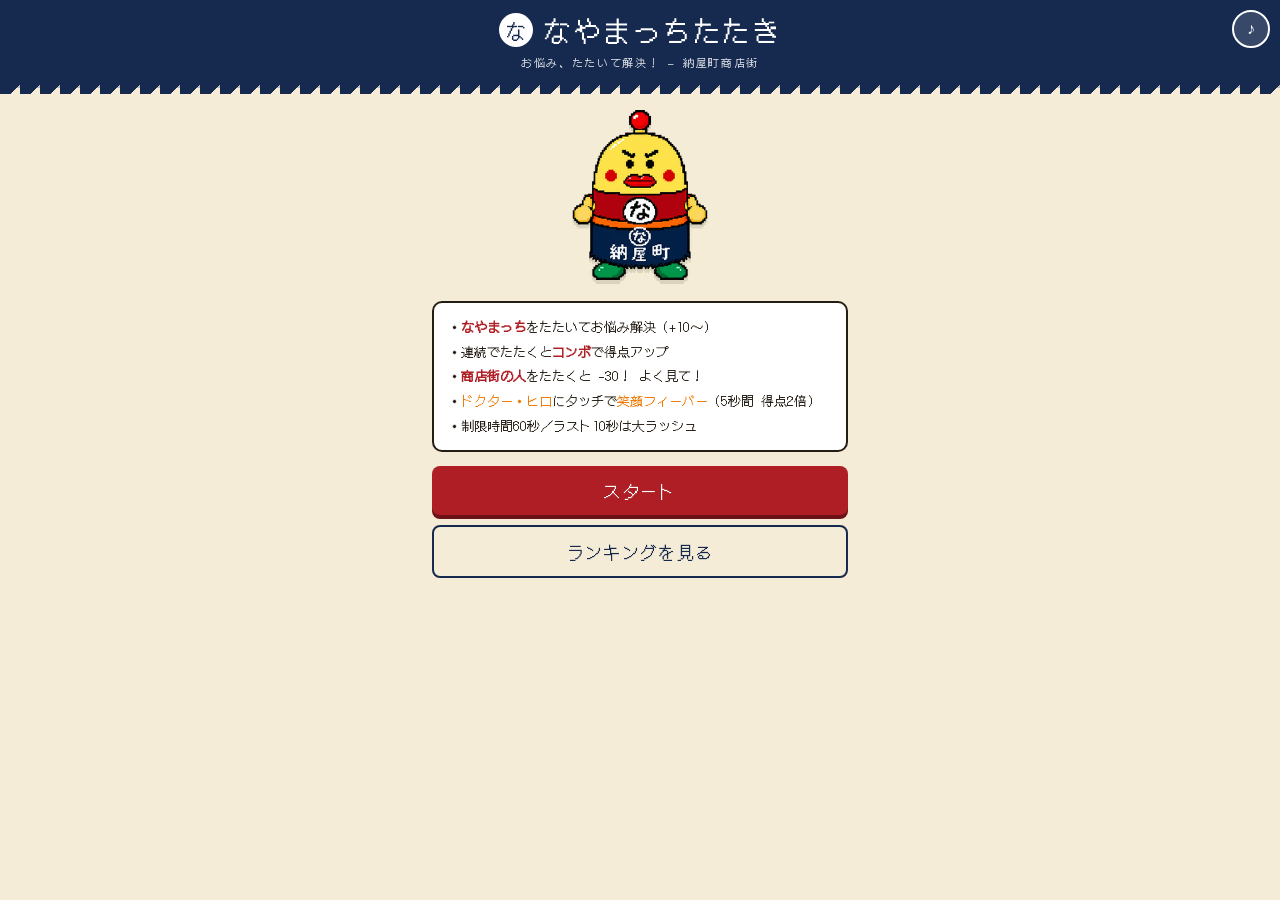
==== index.html @ 0fa6f00a "なやまっちたたき 初回公開版" ====
<!DOCTYPE html>
<html lang="ja">
<head>
<meta charset="UTF-8">
<meta name="color-scheme" content="light">
<meta name="viewport" content="width=device-width, initial-scale=1.0, user-scalable=no">
<title>なやまっちたたき｜納屋町商店街</title>
<meta name="description" content="納屋町商店街のなやまっちを叩いてお悩み解決！週間・月間ランキングつきのモグラ叩きゲーム。">
<meta property="og:title" content="なやまっちたたき｜納屋町商店街">
<meta property="og:description" content="お悩み、たたいて解決！">
<meta property="og:image" content="ogp.png">
<meta property="og:type" content="website">
<meta name="apple-mobile-web-app-capable" content="yes">
<meta name="apple-mobile-web-app-status-bar-style" content="black-translucent">
<link rel="icon" href="icons/icon-192.png">
<link rel="apple-touch-icon" href="icons/apple-touch-icon.png">
<link rel="manifest" href="manifest.webmanifest">
<link rel="preconnect" href="https://fonts.googleapis.com">
<link href="https://fonts.googleapis.com/css2?family=DotGothic16&display=swap" rel="stylesheet">
<link rel="stylesheet" href="style.css">
</head>
<body>
<div id="bg-underlay" aria-hidden="true"></div>
<button id="mute-btn" title="音を切り替え">♪</button>
<header>
  <div class="noren">
    <div class="na-mark">な</div>
    <h1>なやまっちたたき</h1>
  </div>
  <div class="tagline">お悩み、たたいて解決！ — 納屋町商店街</div>
</header>

<main>
  <!-- タイトル -->
  <section id="scr-title" class="screen active">
    <div class="title-hero" id="title-naya"></div>
    <div class="rules">
      ・<b>なやまっち</b>をたたいてお悩み解決（+10〜）<br>
      ・連続でたたくと<b>コンボ</b>で得点アップ<br>
      ・<b>商店街の人</b>をたたくと −30！ よく見て！<br>
      ・<span class="fever-word">ドクター・ヒロ</span>にタッチで<span class="fever-word">笑顔フィーバー</span>（5秒間 得点2倍）<br>
      ・制限時間60秒／ラスト10秒は大ラッシュ
    </div>
    <div class="stack">
      <button class="btn" id="btn-start">スタート</button>
      <button class="btn ghost" id="btn-ranking">ランキングを見る</button>
    </div>
  </section>

  <!-- ゲーム -->
  <section id="scr-game" class="screen">
    <div class="hud">
      <div class="box" id="hud-score"><div class="label">スコア</div><div class="val">0</div></div>
      <div class="box" id="hud-combo"><div class="label">コンボ</div><div class="val">0</div></div>
      <div class="box" id="hud-time"><div class="label">のこり</div><div class="val">60</div></div>
    </div>
    <div id="fever-bar"><div id="fever-fill"></div></div>
    <div id="board"></div>
  </section>

  <!-- 結果 -->
  <section id="scr-result" class="screen">
    <div class="result-card" id="result-card">
      <div class="label" style="font-size:12px;color:#6a5c48">けっか</div>
      <div class="big" id="result-score">0</div>
      <div class="meta" id="result-meta"></div>
      <div class="register-row" id="register-row">
        <input id="name-input" maxlength="10" placeholder="なまえ（10文字まで）">
        <button class="btn" id="btn-register">登録</button>
      </div>
      <div class="registered-note" id="registered-note" style="display:none">ランキングに登録しました！</div>
    </div>

    <div class="board-panel">
      <div class="board-tabs">
        <button id="tab-weekly" class="on">週間 TOP10</button>
        <button id="tab-monthly">月間 TOP3</button>
      </div>
      <ol class="board-list" id="board-list"></ol>
      <div class="board-caption" id="board-caption"></div>
    </div>

    <div class="stack">
      <button class="btn" id="btn-retry">もう一回</button>
      <button class="btn sub" id="btn-title">タイトルへ</button>
    </div>
    <div class="footnote" id="backend-note"></div>
  </section>
</main>

<div id="countdown"></div>

<script src="game.js"></script>
</body>
</html>
---- style.css ----
:root{
    --yellow:#f7dd4a; --crimson:#ae1e24; --orange:#ee7800;
    --navy:#16294f; --green:#0f8a4c; --beige:#d1b077;
    --paper:#f4ecd6; --ink:#241d14; --soil:#6b4a2a; --soil-dark:#4a3119;
  }
  *{margin:0;padding:0;box-sizing:border-box;-webkit-tap-highlight-color:transparent}
  html,body{height:100%}
  html{background:var(--paper) !important}
  body{
    font-family:'DotGothic16',sans-serif; background:var(--paper) !important; color:var(--ink);
    display:flex; flex-direction:column; align-items:center;
    touch-action:manipulation; user-select:none; -webkit-user-select:none;
    background-image:radial-gradient(rgba(107,74,42,.06) 1px, transparent 1px);
    background-size:14px 14px;
    overflow-x:hidden;
  }
  #bg-underlay{
    position:fixed; inset:0; z-index:-1; pointer-events:none;
    background:var(--paper);
    background-image:radial-gradient(rgba(107,74,42,.06) 1px, transparent 1px);
    background-size:14px 14px;
  }
  /* ---- 暖簾ヘッダー ---- */
  header{
    width:100%; background:var(--navy); color:#fff;
    padding:10px 12px 14px; text-align:center; position:relative;
    box-shadow:0 4px 0 rgba(22,41,79,.25);
  }
  header::after{
    content:""; position:absolute; left:0; right:0; bottom:-10px; height:10px;
    background:linear-gradient(-45deg, transparent 7px, var(--navy) 0) 0 0/20px 100% repeat-x;
  }
  .noren{display:flex; align-items:center; justify-content:center; gap:10px}
  .na-mark{
    width:34px; height:34px; border-radius:50%; background:#fff; color:var(--navy);
    display:flex; align-items:center; justify-content:center; font-size:20px; flex:none;
  }
  h1{font-size:clamp(20px,6vw,28px); letter-spacing:.06em; font-weight:400}
  .tagline{font-size:11px; opacity:.85; margin-top:4px; letter-spacing:.15em}

  main{width:min(440px,100%); padding:16px 12px 32px; flex:1}
  .screen{display:none}
  .screen.active{display:block}

  /* ---- 共通ボタン ---- */
  .btn{
    font-family:inherit; font-size:17px; padding:12px 20px; width:100%;
    background:var(--crimson); color:#fff; border:none; border-radius:8px;
    box-shadow:0 4px 0 #6d1216; cursor:pointer; letter-spacing:.08em;
  }
  .btn:active{transform:translateY(3px); box-shadow:0 1px 0 #6d1216}
  .btn:disabled{pointer-events:none; opacity:.45}
  .btn.sub{background:var(--navy); box-shadow:0 4px 0 #0a1530}
  .btn.sub:active{box-shadow:0 1px 0 #0a1530}
  .btn.ghost{background:transparent; color:var(--navy); box-shadow:none; border:2px solid var(--navy)}

  /* ---- タイトル ---- */
  .title-hero{text-align:center; margin:10px 0 16px}
  .title-hero img{height:170px; width:auto; filter:drop-shadow(0 4px 0 rgba(36,29,20,.12));
    animation:kSway 1.6s ease-in-out infinite; transform-origin:50% 96%}
  .rules{
    background:#fff; border:2px solid var(--ink); border-radius:10px;
    padding:12px 14px; font-size:13px; line-height:1.9; margin-bottom:14px;
  }
  .rules b{color:var(--crimson)}
  .rules .fever-word{color:var(--orange)}
  .stack{display:flex; flex-direction:column; gap:10px}

  /* ---- ゲーム ---- */
  .hud{
    display:flex; justify-content:space-between; align-items:flex-end;
    margin-bottom:10px; gap:8px;
  }
  .hud .box{background:#fff; border:2px solid var(--ink); border-radius:8px; padding:5px 10px; text-align:center; flex:1}
  .hud .label{font-size:10px; letter-spacing:.1em; color:#6a5c48}
  .hud .val{font-size:22px; line-height:1.1}
  #hud-time.hurry .val{color:var(--crimson)}
  #hud-combo .val{color:var(--orange)}

  #fever-bar{height:8px; border-radius:4px; background:#e2d6b8; margin-bottom:10px; overflow:hidden; visibility:hidden}
  #fever-bar.on{visibility:visible}
  #fever-fill{height:100%; width:100%; background:linear-gradient(90deg,var(--orange),var(--yellow)); transition:width .1s linear}

  #board{
    display:grid; grid-template-columns:repeat(3,1fr); gap:8px;
    background:linear-gradient(#7fae57,#5c8f3f 26%, var(--soil) 26%);
    border:3px solid var(--ink); border-radius:14px; padding:26px 10px 14px;
  }
  body.fever #board{box-shadow:0 0 0 4px var(--yellow), 0 0 24px rgba(238,120,0,.5)}
  .hole{position:relative; aspect-ratio:1/1.05; cursor:pointer}
  .cellimg{
    position:absolute; inset:0; width:100%; height:100%;
    object-fit:contain; object-position:center bottom;
    pointer-events:none; -webkit-user-select:none;
  }
  .cellimg.jump{animation:cellPop .15s ease-out}
  @keyframes cellPop{0%{transform:translateY(4%) scaleY(.94)}100%{transform:none}}
  @media (prefers-reduced-motion: reduce){ .cellimg{animation:none !important} }

  .pop{
    position:absolute; left:50%; top:12%; transform:translateX(-50%);
    font-size:16px; color:var(--crimson); pointer-events:none;
    animation:rise .7s ease-out forwards; white-space:nowrap; z-index:5;
    text-shadow:1px 1px 0 #fff;
  }
  .pop.good{color:var(--green)}
  .pop.fever-pop{color:var(--orange); font-size:15px}
  @keyframes rise{from{opacity:1; margin-top:0} to{opacity:0; margin-top:-30px}}

  .bubble{
    position:absolute; left:50%; bottom:96%; transform:translateX(-50%);
    background:#fff; border:2px solid var(--ink); border-radius:8px;
    padding:4px 8px; font-size:11px; white-space:nowrap; z-index:6;
    animation:fadeout 1.2s ease forwards; pointer-events:none;
  }
  .bubble::after{
    content:""; position:absolute; left:50%; bottom:-7px; transform:translateX(-50%);
    border:6px solid transparent; border-top-color:var(--ink); border-bottom:0;
  }
  @keyframes fadeout{0%,70%{opacity:1} 100%{opacity:0}}

  #countdown{
    position:fixed; inset:0; display:none; align-items:center; justify-content:center;
    font-size:80px; color:var(--navy); z-index:20; pointer-events:none;
    text-shadow:3px 3px 0 #fff;
  }

  /* ---- 結果・ランキング ---- */
  .result-card{
    background:#fff; border:3px solid var(--ink); border-radius:12px;
    padding:16px; text-align:center; margin-bottom:14px;
  }
  .result-card .big{font-size:44px; color:var(--crimson); line-height:1.2}
  .result-card .meta{font-size:12px; color:#6a5c48; margin-top:6px}
  .register-row{display:flex; gap:8px; margin-top:12px}
  .register-row input{
    flex:1; font-family:inherit; font-size:16px; padding:10px;
    border:2px solid var(--ink); border-radius:8px; min-width:0;
  }
  .register-row .btn{width:auto; padding:10px 16px; font-size:15px}
  .registered-note{font-size:12px; color:var(--green); margin-top:10px}

  .board-panel{background:#fff; border:2px solid var(--ink); border-radius:12px; overflow:hidden; margin-bottom:14px}
  .board-tabs{display:flex}
  .board-tabs button{
    flex:1; font-family:inherit; font-size:14px; padding:10px; border:none;
    background:#e8dfc6; color:#6a5c48; cursor:pointer; letter-spacing:.08em;
  }
  .board-tabs button.on{background:var(--navy); color:#fff}
  .board-list{list-style:none; padding:10px 14px; min-height:120px}
  .board-list li{
    display:flex; align-items:baseline; gap:10px; padding:6px 2px;
    border-bottom:1px dashed #d6c9a6; font-size:15px;
  }
  .board-list li:last-child{border-bottom:none}
  .board-list .rank{width:2.4em; color:#6a5c48; font-size:13px}
  .board-list li.top1 .rank{color:var(--orange)}
  .board-list .nm{flex:1; overflow:hidden; text-overflow:ellipsis; white-space:nowrap}
  .board-list .sc{font-size:17px}
  .board-list .empty{border:none; justify-content:center; color:#9a8a6c; font-size:13px; padding:24px 0}
  .board-caption{font-size:11px; color:#6a5c48; text-align:center; padding:0 0 10px}

  .footnote{font-size:10px; color:#9a8a6c; text-align:center; margin-top:8px; line-height:1.8}
  #mute-btn{
    position:fixed; right:10px; top:10px; z-index:30; width:38px; height:38px;
    border-radius:50%; border:2px solid #fff; background:rgba(255,255,255,.15);
    color:#fff; font-size:16px; cursor:pointer;
  }
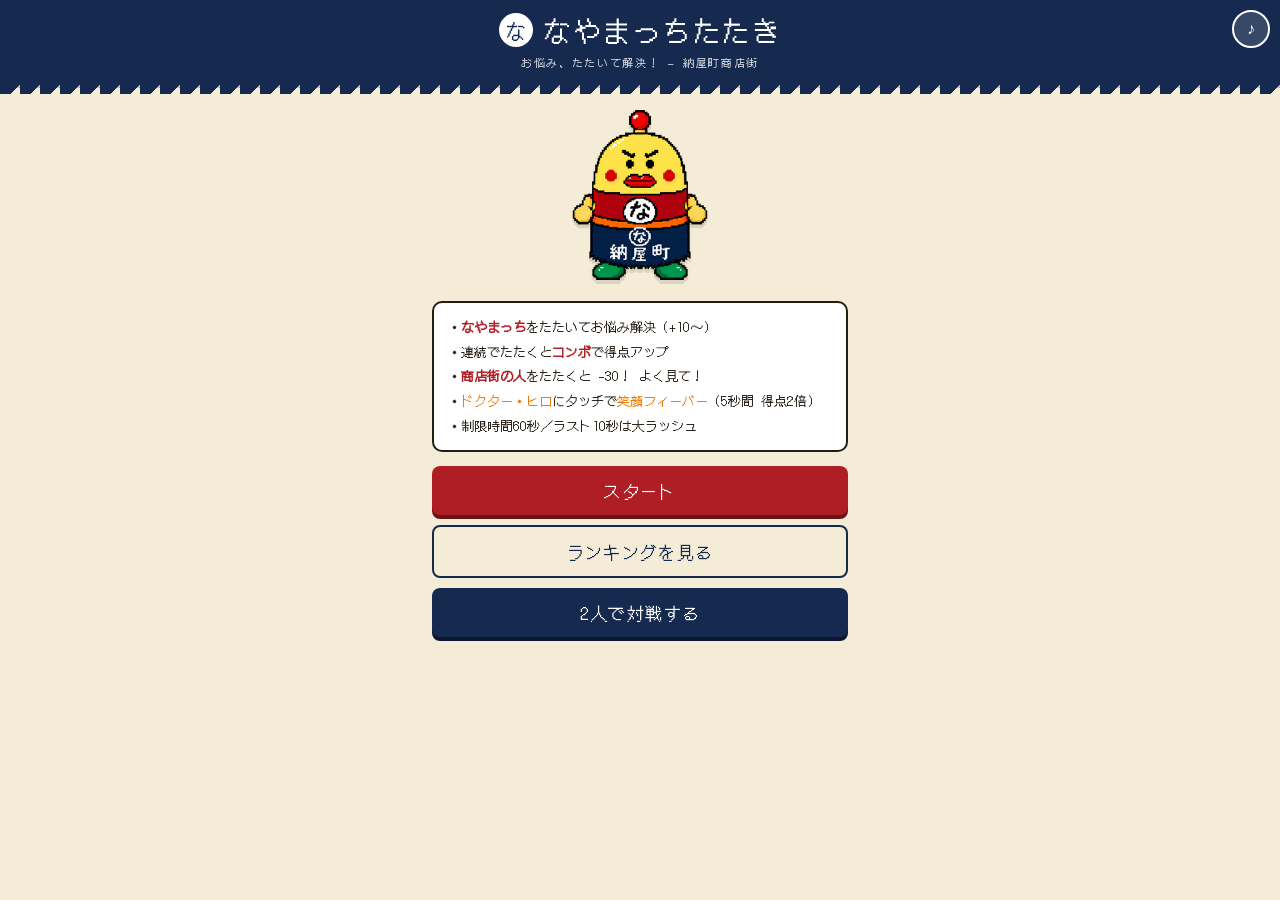
==== commit a43c80d7: "2人対戦モードと大型モニタ観戦画面を追加 - versus.html: スマホ2台でのリアルタイム対戦（部屋コード方式）   シード共有で両者同じ出現スケジュール、コンボ5ごとに相手へおじゃま送り込み" ====
--- a/index.html
+++ b/index.html
@@ -44,6 +44,7 @@
     <div class="stack">
       <button class="btn" id="btn-start">スタート</button>
       <button class="btn ghost" id="btn-ranking">ランキングを見る</button>
+      <a class="btn sub linkbtn" href="versus.html">2人で対戦する</a>
     </div>
   </section>
 
@@ -90,6 +91,7 @@
 
 <div id="countdown"></div>
 
+<script src="shared.js"></script>
 <script src="game.js"></script>
 </body>
 </html>
--- a/style.css
+++ b/style.css
@@ -53,6 +53,7 @@
   .btn.sub{background:var(--navy); box-shadow:0 4px 0 #0a1530}
   .btn.sub:active{box-shadow:0 1px 0 #0a1530}
   .btn.ghost{background:transparent; color:var(--navy); box-shadow:none; border:2px solid var(--navy)}
+  .linkbtn{display:block; text-align:center; text-decoration:none}
 
   /* ---- タイトル ---- */
   .title-hero{text-align:center; margin:10px 0 16px}
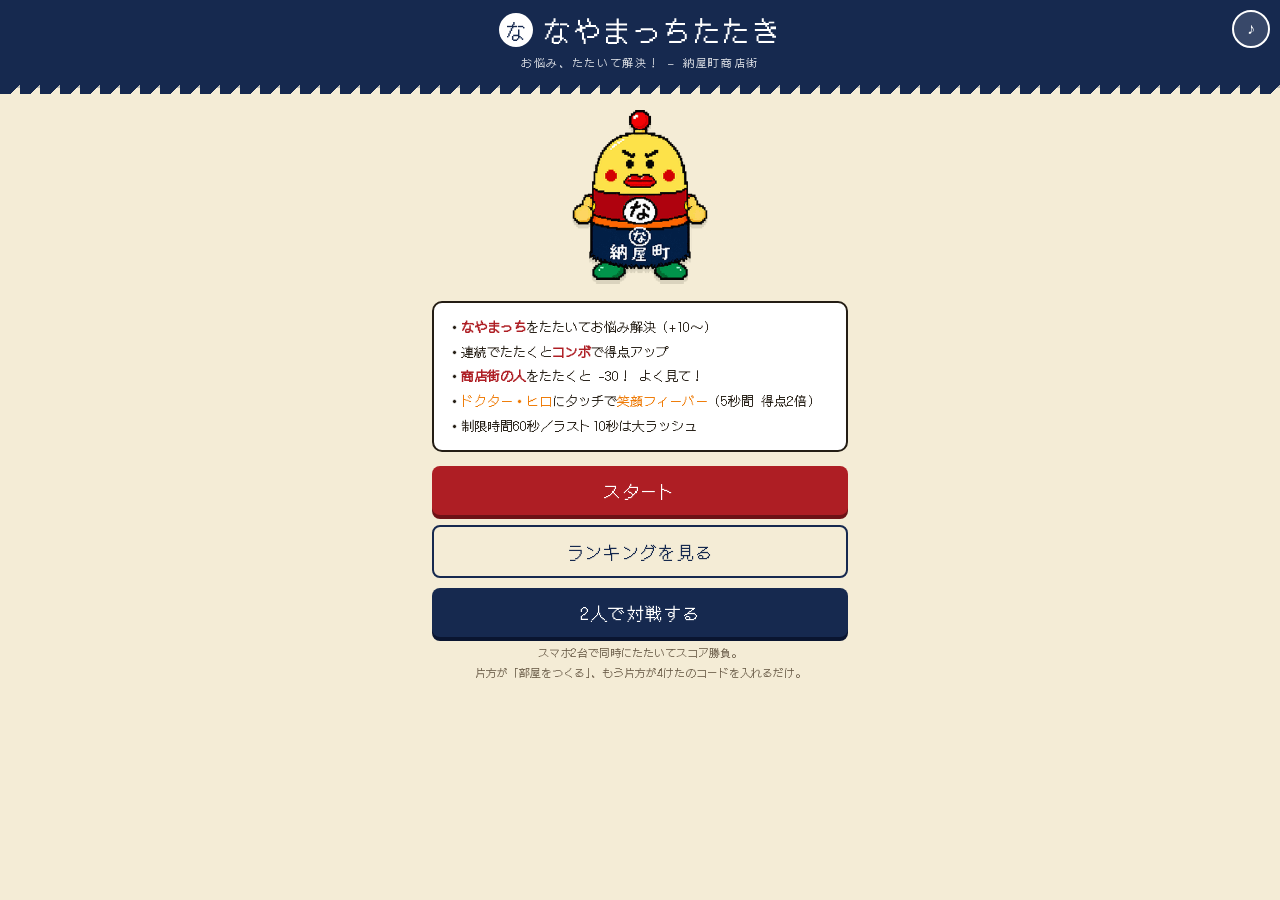
==== commit ec122621: "対戦モードの遊び方説明を追加 - トップの「2人で対戦する」ボタン下に一言説明 - 対戦ページに「あそびかた」3ステップ（部屋をつくる→コードで入る→スタート）を追加し、   ルール欄と分離  Co-" ====
--- a/index.html
+++ b/index.html
@@ -45,6 +45,7 @@
       <button class="btn" id="btn-start">スタート</button>
       <button class="btn ghost" id="btn-ranking">ランキングを見る</button>
       <a class="btn sub linkbtn" href="versus.html">2人で対戦する</a>
+      <div class="btn-note">スマホ2台で同時にたたいてスコア勝負。<br>片方が「部屋をつくる」、もう片方が4けたのコードを入れるだけ。</div>
     </div>
   </section>
 
--- a/style.css
+++ b/style.css
@@ -54,6 +54,7 @@
   .btn.sub:active{box-shadow:0 1px 0 #0a1530}
   .btn.ghost{background:transparent; color:var(--navy); box-shadow:none; border:2px solid var(--navy)}
   .linkbtn{display:block; text-align:center; text-decoration:none}
+  .btn-note{font-size:11px; color:#6a5c48; text-align:center; line-height:1.8; margin-top:-4px}
 
   /* ---- タイトル ---- */
   .title-hero{text-align:center; margin:10px 0 16px}
